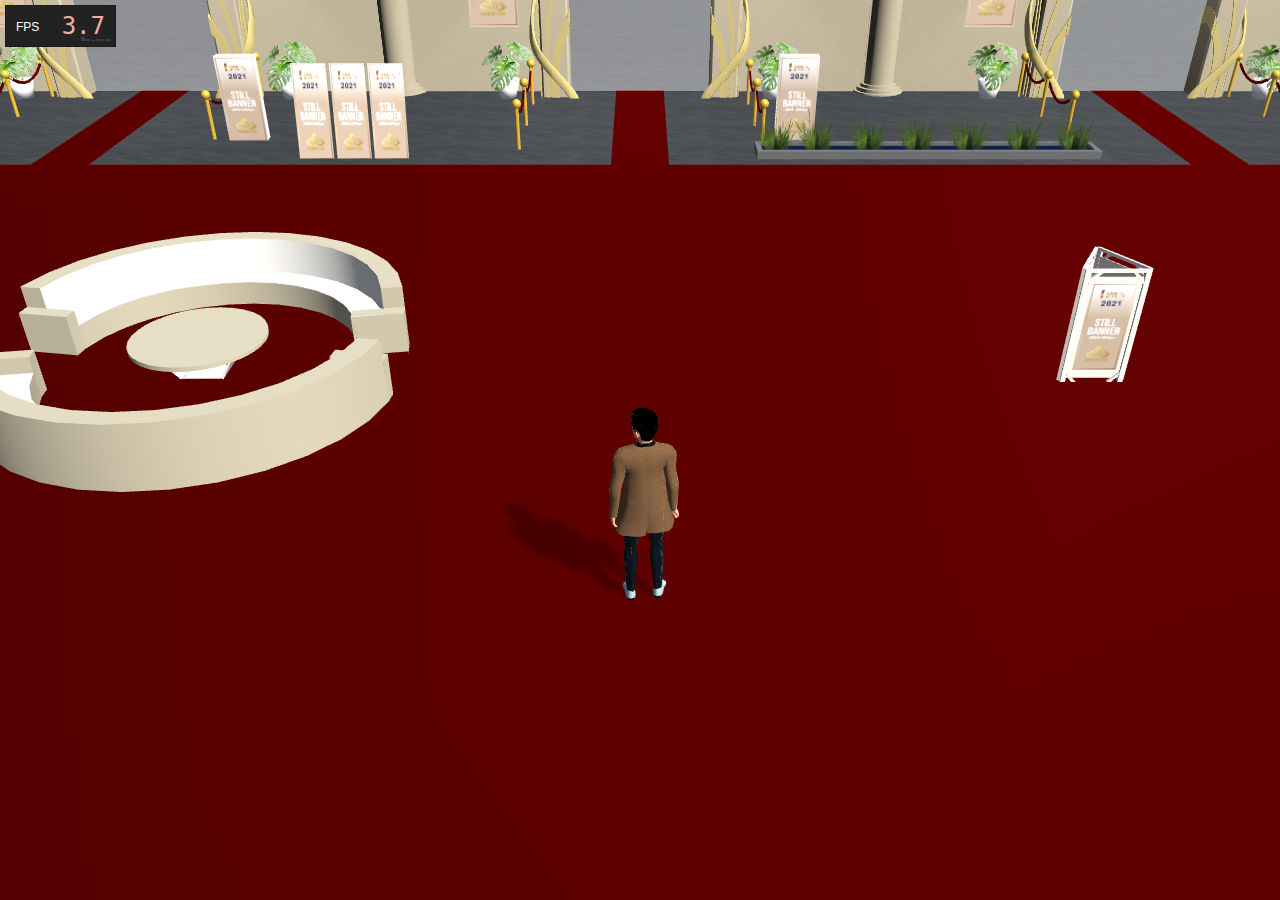
==== index.html @ 2463257d "Initial" ====
<!doctype html>
<html>
<head>
    <meta name='viewport' content='width=device-width, initial-scale=1, maximum-scale=1, minimum-scale=1, user-scalable=no, viewport-fit=cover' />
    <meta charset='utf-8'>
    <link rel="stylesheet" type="text/css" href="styles.css">
    <link rel="manifest" href="manifest.json">
    <style></style>
    <title>IIEVE</title>
    <script src="playcanvas-stable.min.js"></script>
    <script src="__settings__.js"></script>
</head>
<body>
    <script src="__modules__.js"></script>
    <script src="__start__.js"></script>
    <script src="__loading__.js"></script>
</body>
</html>
---- styles.css ----
html {
    height: 100%;
    width: 100%;
    background-color: #1d292c;
}
body {
    margin: 0;
    max-height: 100%;
    height: 100%;
    overflow: hidden;
    background-color: #1d292c;
    font-family: Helvetica, arial, sans-serif;
    position: relative;
    width: 100%;

    -webkit-tap-highlight-color: transparent;
}

#application-canvas {
    display: block;
    position: absolute;
    top: 0;
    left: 0;
    right: 0;
    bottom: 0;
}
#application-canvas.fill-mode-NONE {
    margin: auto;
}
#application-canvas.fill-mode-KEEP_ASPECT {
    width: 100%;
    height: auto;
    margin: 0;
}
#application-canvas.fill-mode-FILL_WINDOW {
    width: 100%;
    height: 100%;
    margin: 0;
}

canvas:focus {
    outline: none;
}
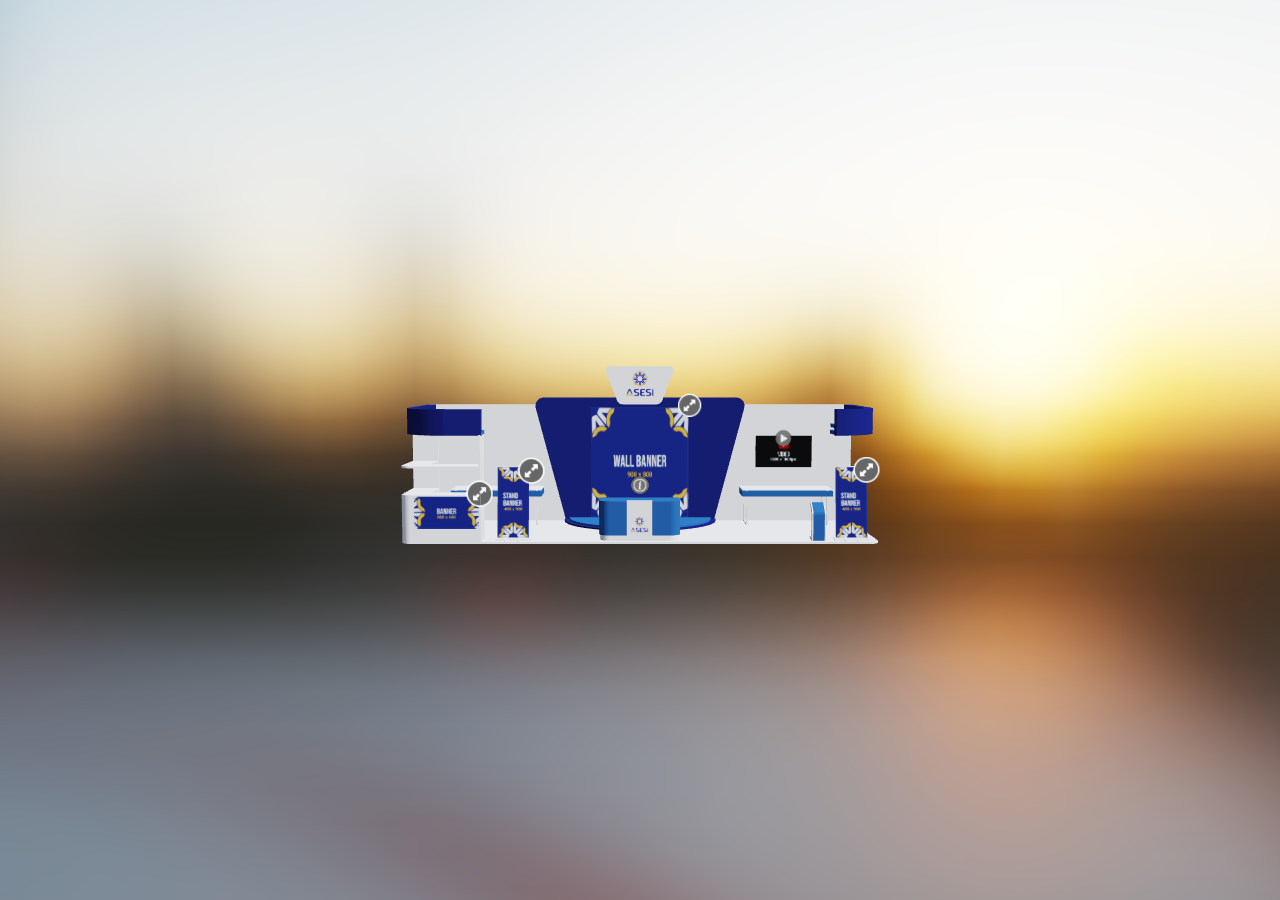
==== commit ece84542: "Push" ====
--- a/index.html
+++ b/index.html
@@ -6,7 +6,7 @@
     <link rel="stylesheet" type="text/css" href="styles.css">
     <link rel="manifest" href="manifest.json">
     <style></style>
-    <title>IIEVE</title>
+    <title>SampleBooth01</title>
     <script src="playcanvas-stable.min.js"></script>
     <script src="__settings__.js"></script>
 </head>
